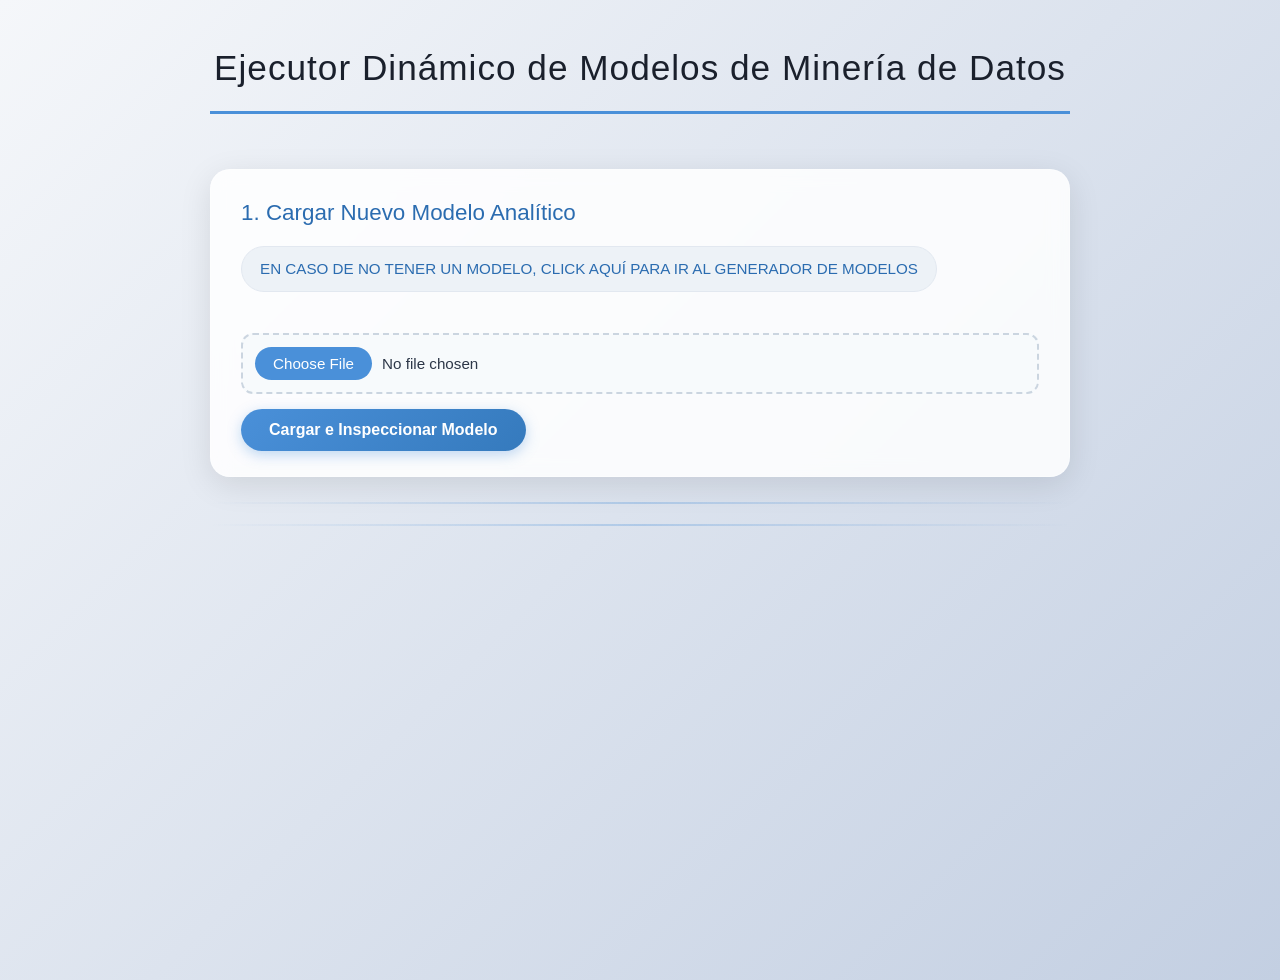
==== src/main/resources/static/index.html @ 1c624351 "Primer commit: Proyecto ModelosWeka" ====
<!DOCTYPE html>
<html lang="es">
<head>
    <meta charset="UTF-8">
    <meta name="viewport" content="width=device-width, initial-scale=1.0">
    <title>Motor de Ejecución de Modelos WEKA</title>
    <link rel="stylesheet" href="styles.css">
</head>
<body>

    <h1>Ejecutor Dinámico de Modelos de Minería de Datos</h1>

    <section id="seccion-carga">
        <h2>1. Cargar Nuevo Modelo Analítico</h2>
        <a href="generador.html">EN CASO DE NO TENER UN MODELO, CLICK AQUÍ PARA IR AL GENERADOR DE MODELOS</a>
        <br><br>
        <form id="form-cargar-modelo">
            <input type="file" id="archivo-model" accept=".model" required>
            <button type="submit" id="btn-cargar">Cargar e Inspeccionar Modelo</button>
        </form>
        <p id="mensaje-estado"></p>
    </section>

    <hr>

    <section id="seccion-formulario" style="display: none;">
        <h2>2. Ingresar Datos para la Predicción</h2>
        <form id="form-prediccion">
            <div id="contenedor-campos"></div>
            <br>
            <button type="submit">Calcular Predicción Analítica</button>
        </form>
    </section>

    <hr>

    <section id="seccion-resultado" style="display: none;">
        <h2>3. Resultado de la Predicción</h2>
        <div>
            <strong id="texto-resultado">Esperando ejecución...</strong>
        </div>
    </section>

    <script src="script.js"></script>
</body>
</html>
---- src/main/resources/static/styles.css ----
/* ===== RESET Y ESTILOS BASE ===== */
* {
    margin: 0;
    padding: 0;
    box-sizing: border-box;
}

body {
    font-family: 'Segoe UI', Tahoma, Geneva, Verdana, sans-serif;
    max-width: 900px;
    margin: 40px auto;
    padding: 0 20px;
    background: linear-gradient(135deg, #f5f7fa 0%, #c3cfe2 100%);
    min-height: 100vh;
    color: #2d3748;
    line-height: 1.6;
}

/* ===== TÍTULO PRINCIPAL ===== */
h1 {
    text-align: center;
    font-weight: 300;
    font-size: 2.2rem;
    color: #1a202c;
    margin-bottom: 30px;
    padding-bottom: 15px;
    border-bottom: 3px solid #4a90d9;
    display: inline-block;
    width: 100%;
    letter-spacing: 1px;
}

h1::after {
    margin-left: 12px;
}

/* ===== SECCIONES ===== */
section {
    background: rgba(255, 255, 255, 0.85);
    backdrop-filter: blur(10px);
    -webkit-backdrop-filter: blur(10px);
    border-radius: 20px;
    padding: 25px 30px;
    margin: 25px 0;
    box-shadow: 0 8px 32px rgba(0, 0, 0, 0.1);
    border: 1px solid rgba(255, 255, 255, 0.3);
    transition: transform 0.2s ease, box-shadow 0.2s ease;
}

section:hover {
    transform: translateY(-3px);
    box-shadow: 0 12px 40px rgba(0, 0, 0, 0.15);
}

section h2 {
    font-weight: 500;
    font-size: 1.4rem;
    color: #2b6cb0;
    margin-bottom: 15px;
    display: flex;
    align-items: center;
    gap: 10px;
}

/* ===== ENLACE ===== */
a {
    display: inline-block;
    background: #edf2f7;
    color: #2b6cb0;
    padding: 10px 18px;
    border-radius: 30px;
    text-decoration: none;
    font-weight: 500;
    font-size: 0.95rem;
    transition: all 0.3s ease;
    border: 1px solid #e2e8f0;
    margin-bottom: 10px;
}

a:hover {
    background: #2b6cb0;
    color: white;
    border-color: #2b6cb0;
    transform: scale(1.02);
    box-shadow: 0 4px 12px rgba(43, 108, 176, 0.3);
}

/* ===== FORMULARIOS ===== */
form {
    display: flex;
    flex-direction: column;
    gap: 15px;
    margin-top: 5px;
}

/* ===== INPUTS ===== */
input[type="file"] {
    padding: 12px;
    border: 2px dashed #cbd5e0;
    border-radius: 12px;
    background: #f7fafc;
    font-size: 0.95rem;
    cursor: pointer;
    transition: border-color 0.3s ease, background 0.3s ease;
}

input[type="file"]:hover {
    border-color: #4a90d9;
    background: #edf2f7;
}

input[type="file"]::file-selector-button {
    padding: 8px 18px;
    border: none;
    border-radius: 30px;
    background: #4a90d9;
    color: white;
    font-weight: 500;
    cursor: pointer;
    transition: background 0.3s ease;
    margin-right: 10px;
}

input[type="file"]::file-selector-button:hover {
    background: #2b6cb0;
}

/* ===== BOTONES ===== */
button {
    padding: 12px 28px;
    background: linear-gradient(135deg, #4a90d9, #357abd);
    color: white;
    border: none;
    border-radius: 30px;
    font-size: 1rem;
    font-weight: 600;
    cursor: pointer;
    transition: all 0.3s ease;
    box-shadow: 0 4px 14px rgba(74, 144, 217, 0.35);
    align-self: flex-start;
}

button:hover {
    transform: translateY(-2px);
    box-shadow: 0 6px 20px rgba(74, 144, 217, 0.45);
    background: linear-gradient(135deg, #357abd, #2b6cb0);
}

button:active {
    transform: scale(0.98);
}

/* ===== CAMPOS DINÁMICOS ===== */
#contenedor-campos {
    display: flex;
    flex-direction: column;
    gap: 12px;
}

#contenedor-campos .campo {
    display: flex;
    align-items: center;
    gap: 15px;
    background: #f7fafc;
    padding: 10px 16px;
    border-radius: 12px;
    border-left: 4px solid #4a90d9;
}

#contenedor-campos label {
    font-weight: 500;
    min-width: 140px;
    color: #2d3748;
}

#contenedor-campos input {
    flex: 1;
    padding: 8px 14px;
    border: 1px solid #e2e8f0;
    border-radius: 8px;
    font-size: 0.95rem;
    transition: border-color 0.3s ease, box-shadow 0.3s ease;
    background: white;
}

#contenedor-campos input:focus {
    outline: none;
    border-color: #4a90d9;
    box-shadow: 0 0 0 3px rgba(74, 144, 217, 0.2);
}

/* ===== MENSAJES ===== */
#mensaje-estado {
    margin-top: 12px;
    padding: 10px 16px;
    border-radius: 10px;
    background: #ebf8ff;
    color: #2b6cb0;
    font-weight: 500;
    display: none;
}

#mensaje-estado.visible {
    display: block;
}

#mensaje-estado.error {
    background: #fed7d7;
    color: #9b2c2c;
}

#mensaje-estado.exito {
    background: #c6f6d5;
    color: #22543d;
}

/* ===== RESULTADO ===== */
#texto-resultado {
    font-size: 1.2rem;
    padding: 15px 20px;
    background: #ebf8ff;
    border-radius: 12px;
    display: inline-block;
    border-left: 5px solid #4a90d9;
    font-weight: 500;
    color: #1a202c;
}

/* ===== RESPONSIVE ===== */
@media (max-width: 640px) {
    body {
        margin: 20px auto;
        padding: 0 15px;
    }

    h1 {
        font-size: 1.6rem;
        text-align: center;
    }

    section {
        padding: 20px;
    }

    #contenedor-campos .campo {
        flex-direction: column;
        align-items: stretch;
        gap: 6px;
    }

    #contenedor-campos label {
        min-width: auto;
    }

    button {
        width: 100%;
        align-self: center;
    }

    a {
        text-align: center;
        font-size: 0.85rem;
        padding: 10px 14px;
    }

    input[type="file"] {
        font-size: 0.85rem;
    }
}

/* ===== PEQUEÑOS DETALLES ===== */
hr {
    border: none;
    height: 2px;
    background: linear-gradient(to right, transparent, #4a90d9, transparent);
    margin: 10px 0 20px 0;
    opacity: 0.3;
}

/* ===== ANIMACIÓN SUTIL ===== */
@keyframes fadeInUp {
    from {
        opacity: 0;
        transform: translateY(20px);
    }
    to {
        opacity: 1;
        transform: translateY(0);
    }
}

section {
    animation: fadeInUp 0.5s ease;
}

section:nth-child(2) {
    animation-delay: 0.1s;
}

section:nth-child(3) {
    animation-delay: 0.2s;
}
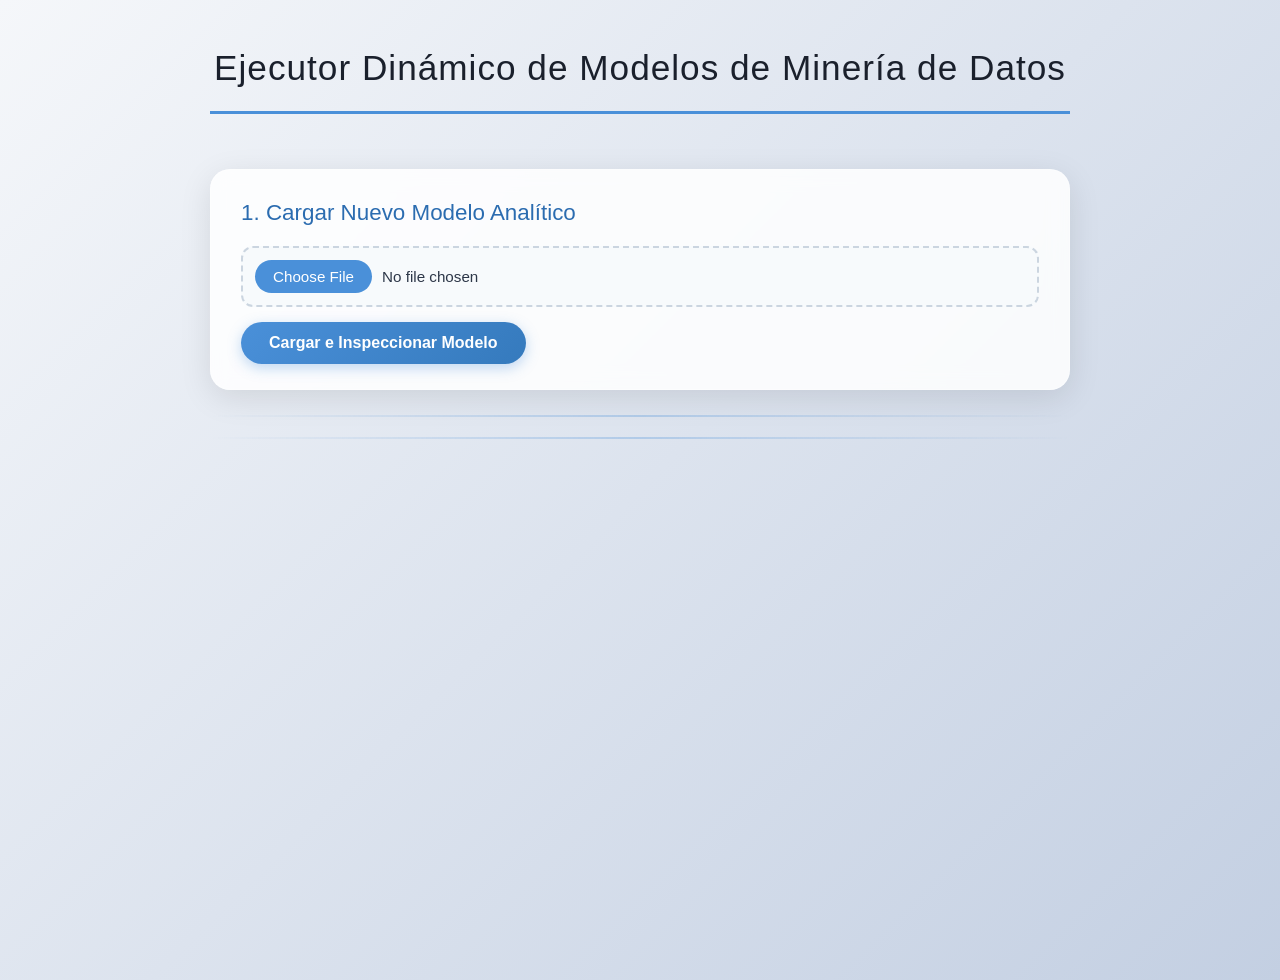
==== commit 450adda5: "feat: agrega nueva funcionalidad de lectura y ejecución de modelos cluster" ====
--- a/src/main/resources/static/index.html
+++ b/src/main/resources/static/index.html
@@ -12,8 +12,6 @@
 
     <section id="seccion-carga">
         <h2>1. Cargar Nuevo Modelo Analítico</h2>
-        <a href="generador.html">EN CASO DE NO TENER UN MODELO, CLICK AQUÍ PARA IR AL GENERADOR DE MODELOS</a>
-        <br><br>
         <form id="form-cargar-modelo">
             <input type="file" id="archivo-model" accept=".model" required>
             <button type="submit" id="btn-cargar">Cargar e Inspeccionar Modelo</button>
